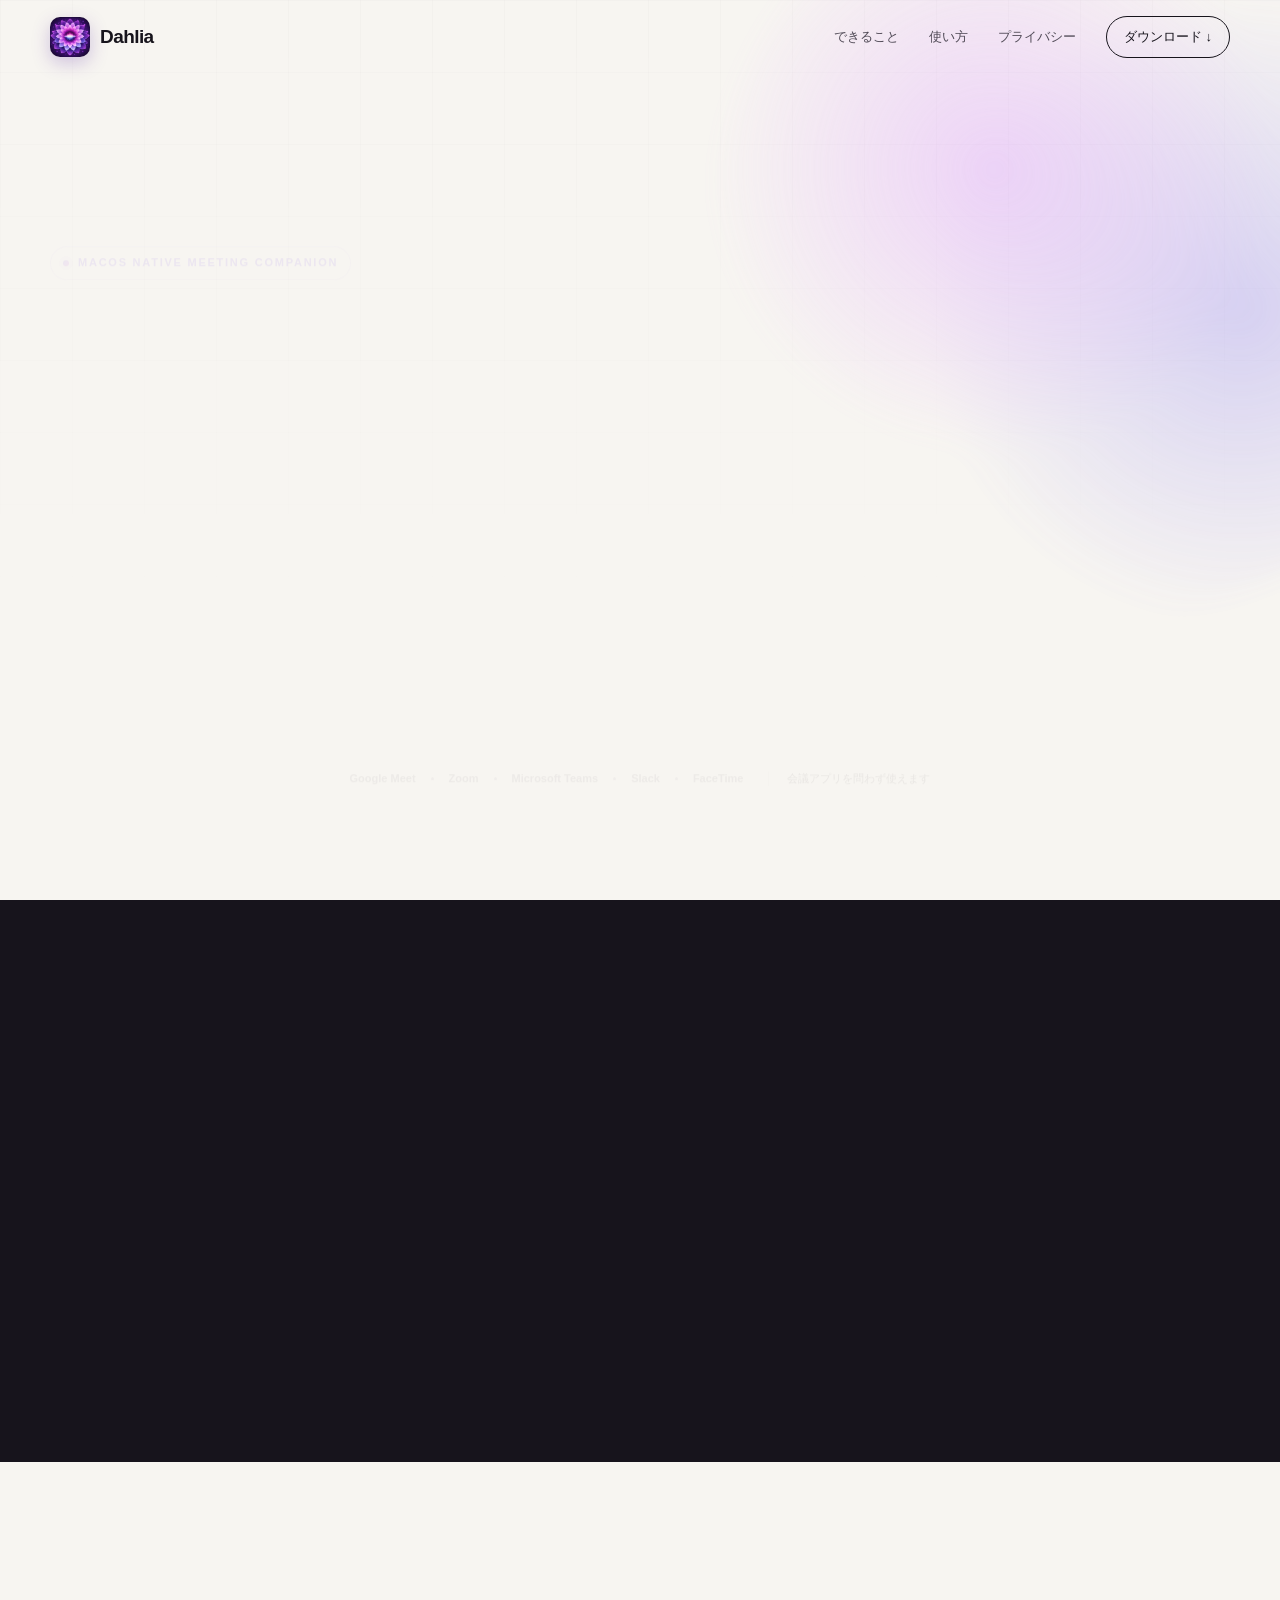
==== en/index.html @ 5c50cf85 "Update landing page for calendar-aware recording" ====
<!doctype html>
<html lang="en">
  <head>
    <meta charset="UTF-8" />
    <meta name="viewport" content="width=device-width, initial-scale=1.0" />
    <meta http-equiv="refresh" content="0; url=../" />
    <link rel="canonical" href="https://dahlia-mtg.github.io/" />
    <title>Dahlia — Stay in the conversation.</title>
  </head>
  <body>
    <p>This page has moved to <a href="../">the Dahlia homepage</a>.</p>
  </body>
</html>
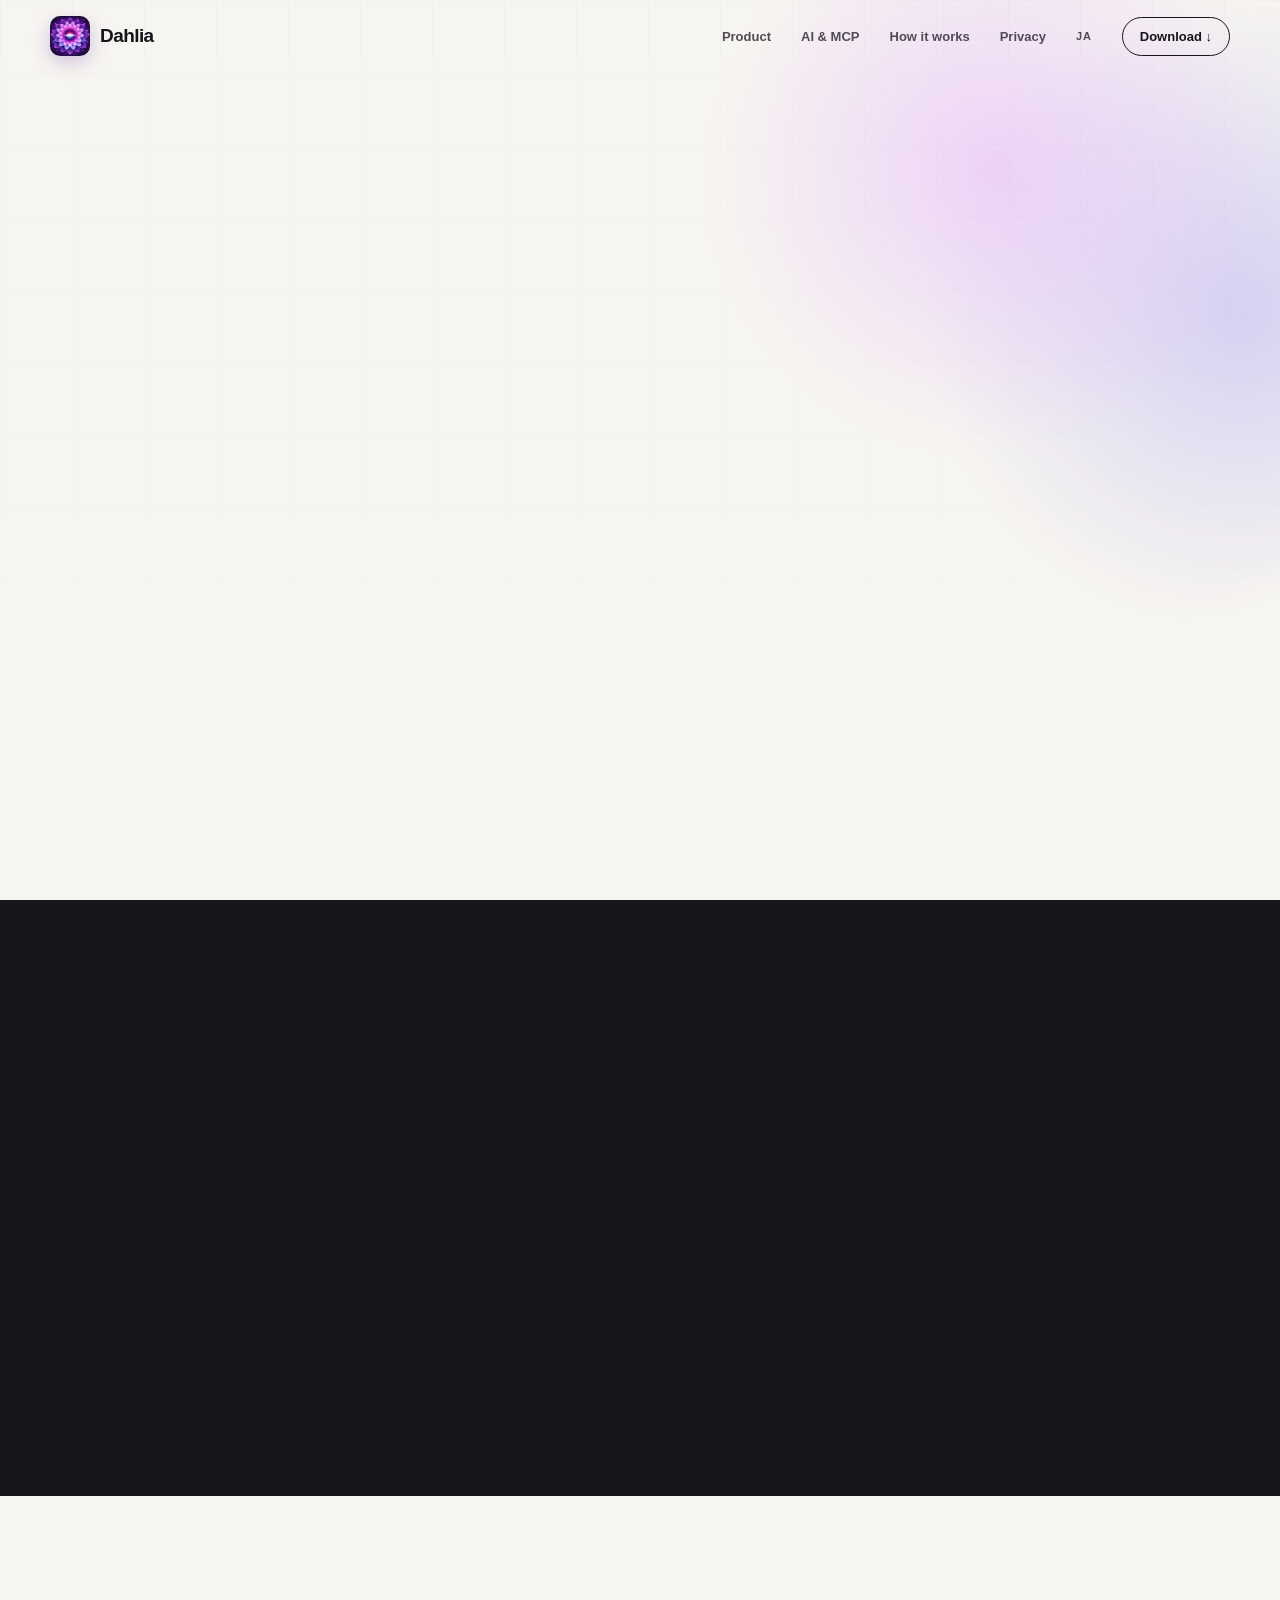
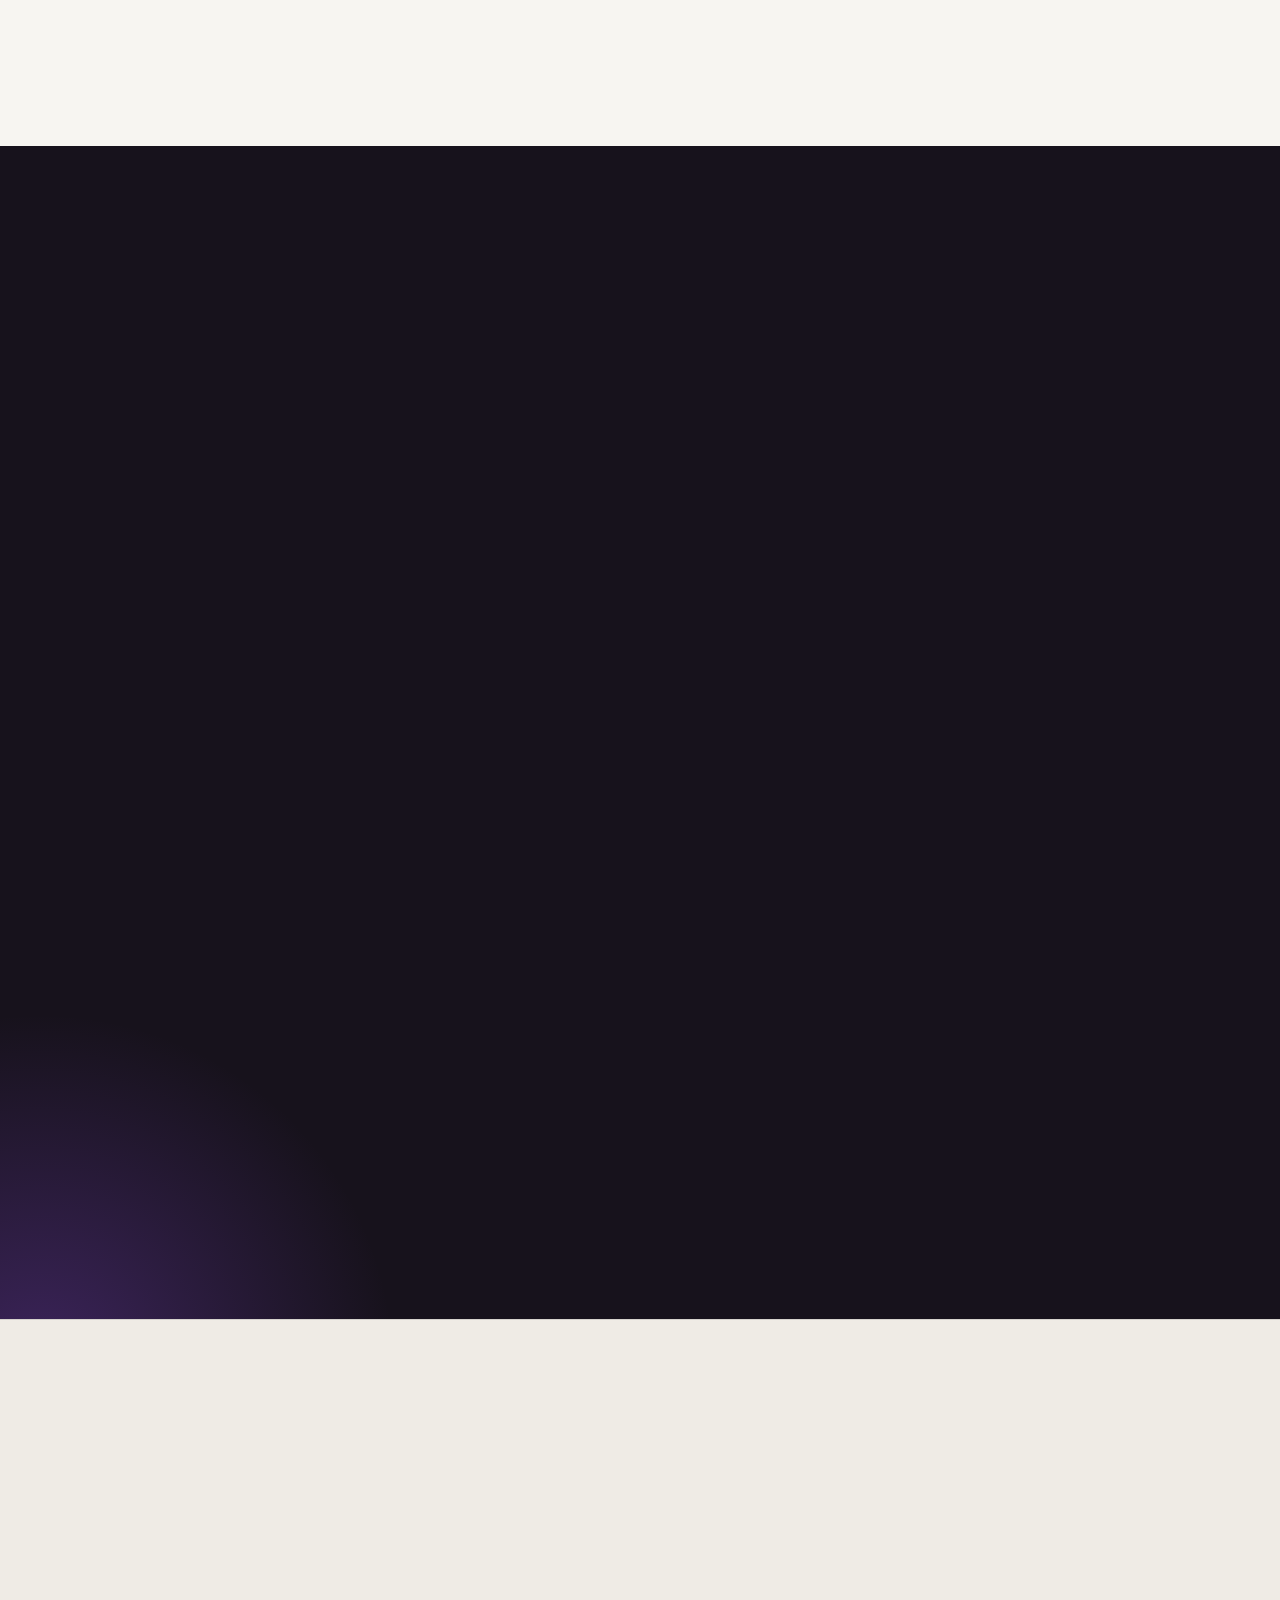
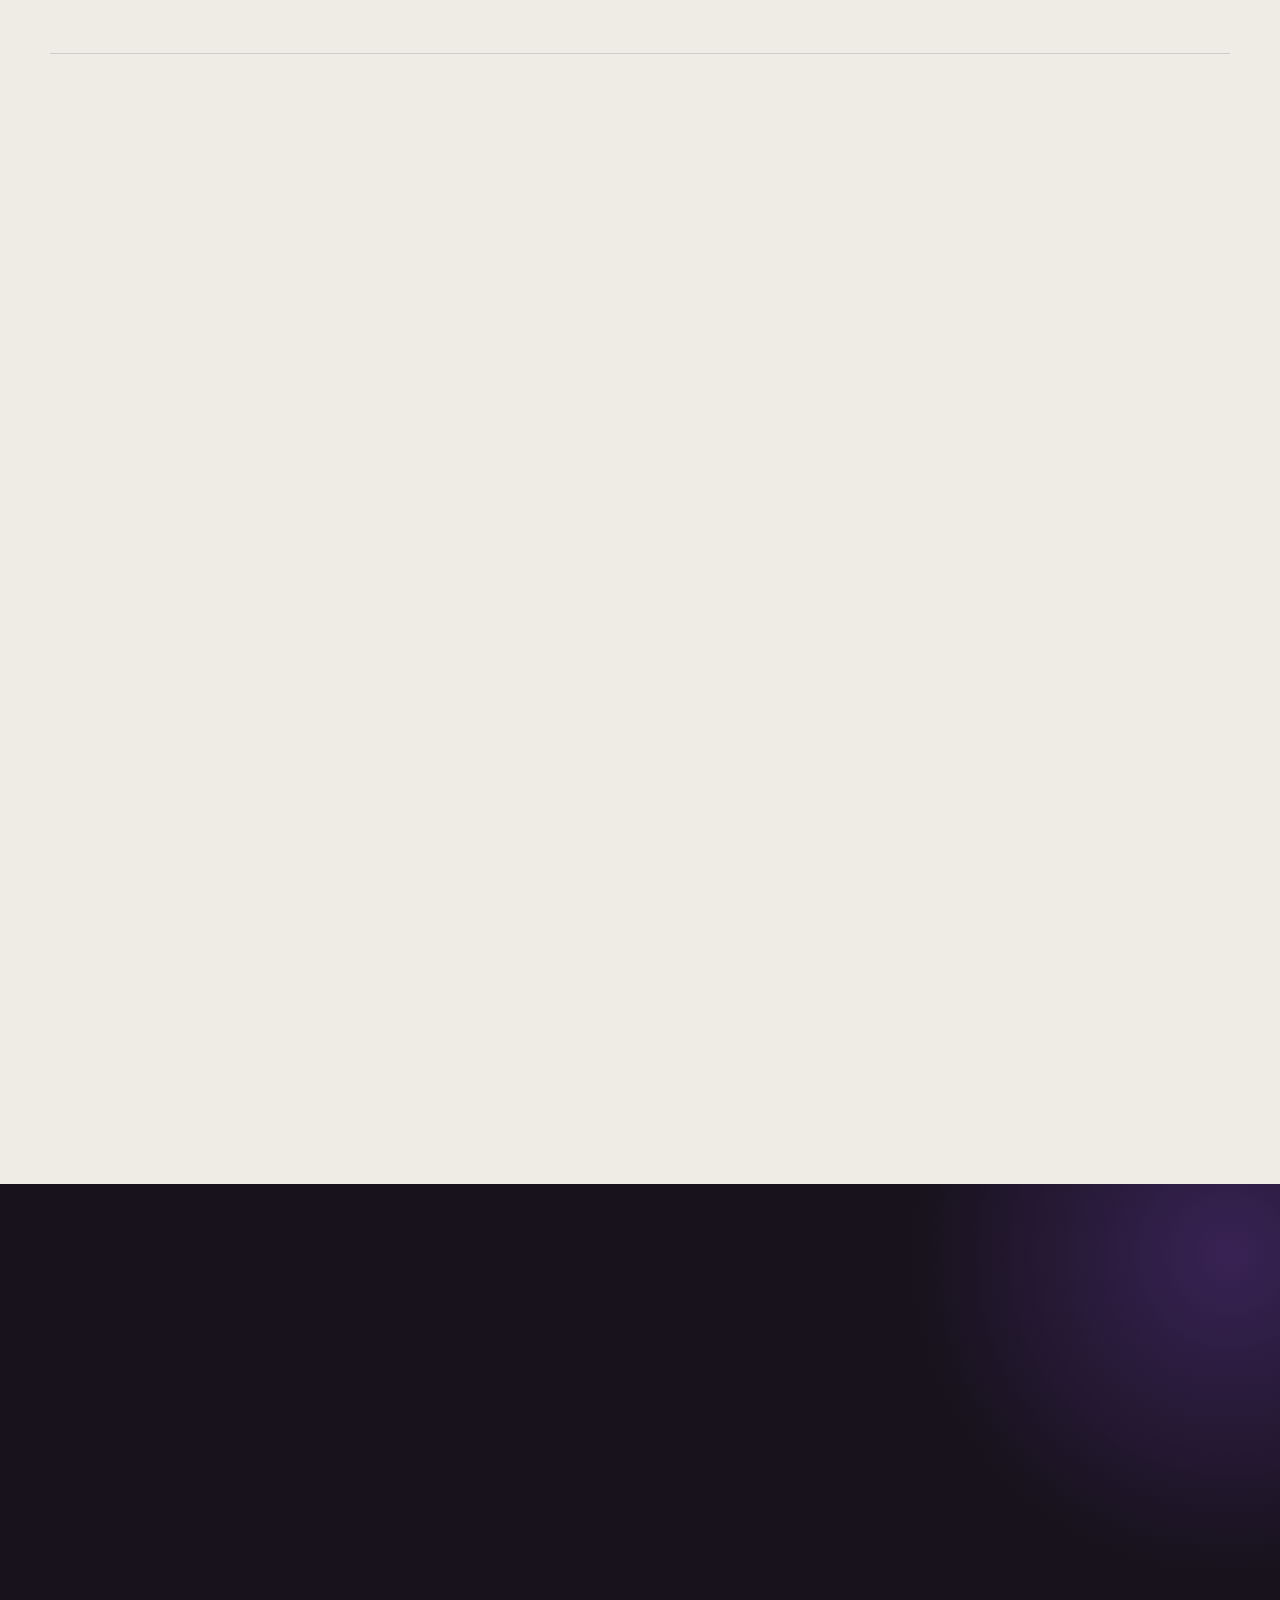
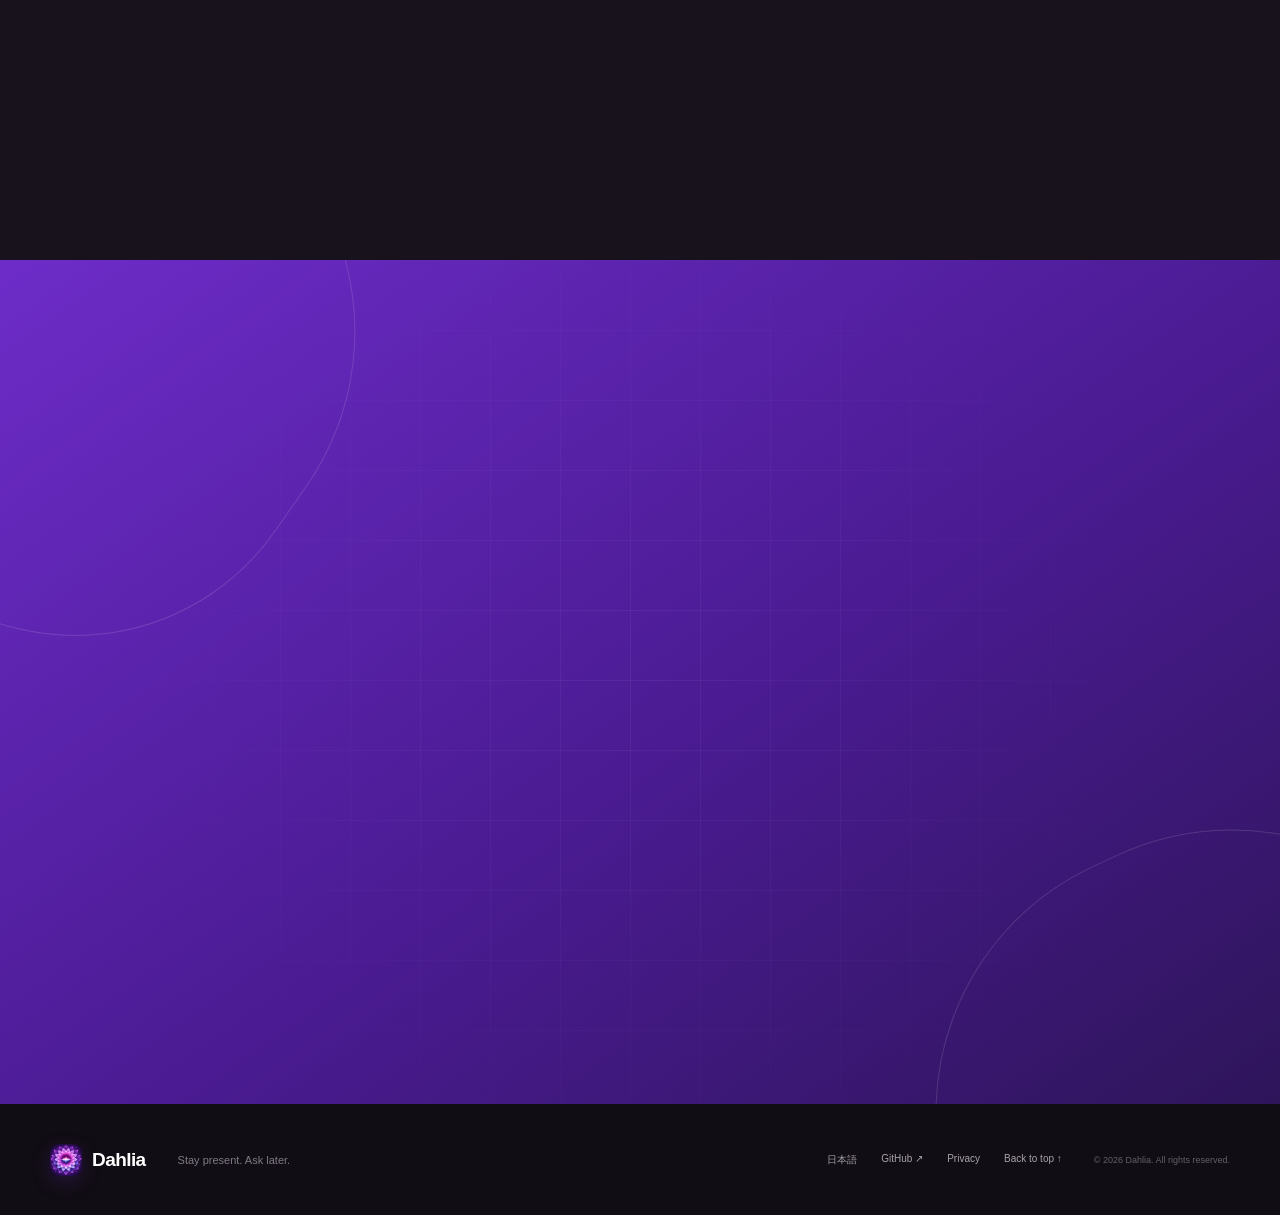
==== commit 219c2d65: "Update landing page for AI agent and MCP" ====
--- a/en/index.html
+++ b/en/index.html
@@ -5,7 +5,7 @@
     <meta name="viewport" content="width=device-width, initial-scale=1.0" />
     <meta http-equiv="refresh" content="0; url=../" />
     <link rel="canonical" href="https://dahlia-mtg.github.io/" />
-    <title>Dahlia — Stay in the conversation.</title>
+    <title>Dahlia — Stay present. Ask later.</title>
   </head>
   <body>
     <p>This page has moved to <a href="../">the Dahlia homepage</a>.</p>
